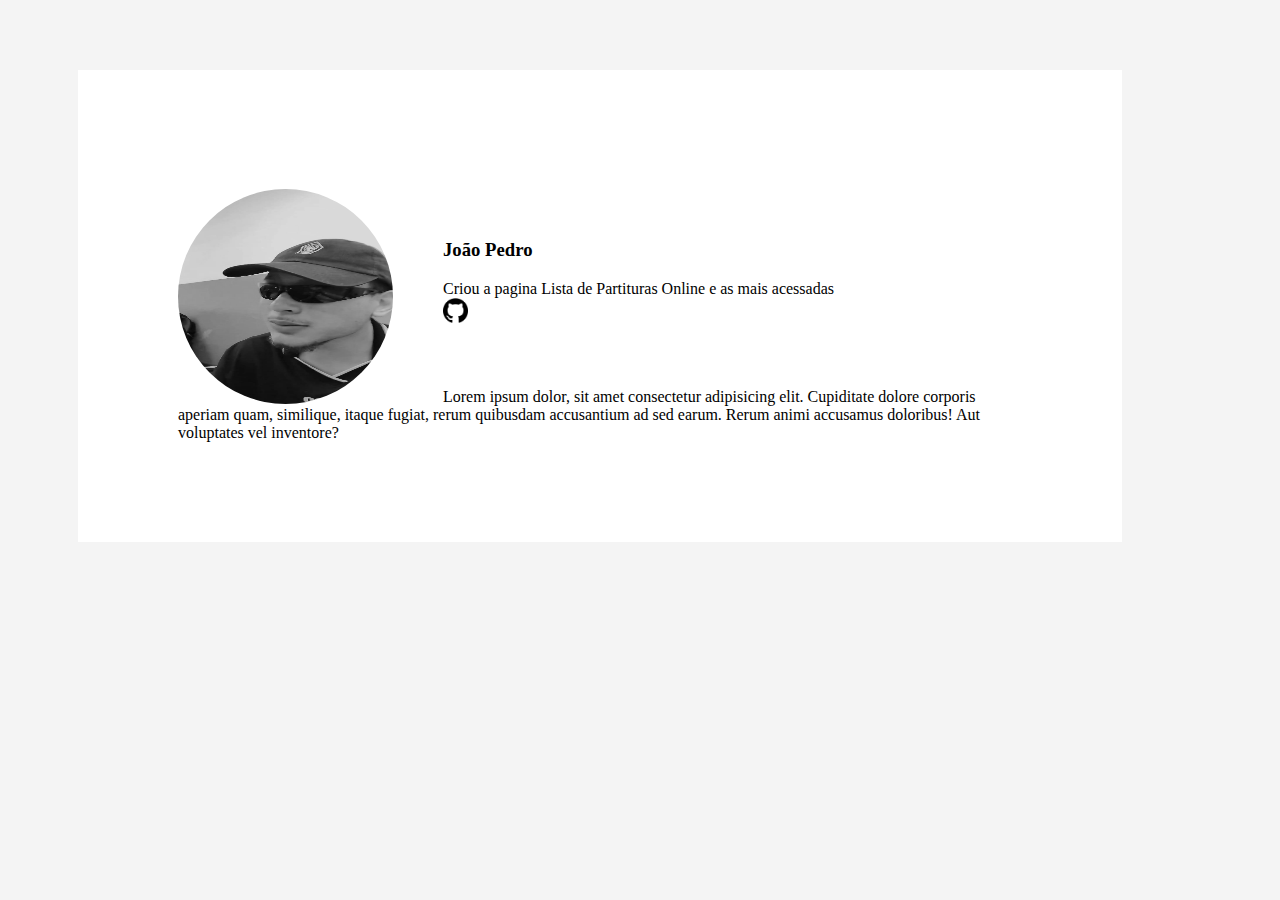
==== 2JoaoP.html @ fcb5af46 "Atualização da página quem-somos e cadastro" ====
<!DOCTYPE html>
<html lang="en">
<head>
    <meta charset="UTF-8">
    <meta name="viewport" content="width=device-width, initial-scale=1.0">
    <title>João Pedro</title>
    <link rel="stylesheet" href="style-quemsomos.css">
</head>
<body>  
    <div class="JPConteudo">
        <div class="JPTudo2"> 
            <img src="1JPimg.jpeg" alt="imagem-JP" class="imgJP2">
           <div class="textJP2"><h3>João Pedro</h3></div> <br>
           <font>Criou a pagina Lista de Partituras Online e as mais acessadas</font> <br>
           <a href="https://github.com/xjoaopedrox" target="_blank"><img src="1githublogo.png" alt="logogithub" class="github"></a>
            <br><br><br><br><br>
           <div class="biografia">Lorem ipsum dolor, sit amet consectetur adipisicing elit. Cupiditate dolore corporis aperiam quam, similique, itaque fugiat, rerum quibusdam accusantium ad sed earum. Rerum animi accusamus doloribus! Aut voluptates vel inventore?</div>
        </div>
    </div>
</body>
</html>
---- style-quemsomos.css ----
body {
    font-family: cursive;
    justify-content: space-around;
    align-items: center;
    background-color: #f4f4f4;
}

.logo {
    width: 90px;
    height: 50px;
    justify-content: flex-start;
    align-items: flex-start;
    text-align: left;
}

.Imagens-textos {
    filter: grayscale(1);
    justify-content: space-around;
    align-items: center;
    text-align: center;
    display: inline-flex;
    margin: 50px;
    
}

.Raphael {
    margin: 50px;
}
.JPTudo {
    margin: 50px;
}
.SamTudo {
    margin: 50px;
}

* {
    text-decoration: none;
}
.imgrapha {
    border-radius: 50%;
    width: 200px;
    height: 200px;
    filter: grayscale(1);
    
}

.imgJP {
    border-radius: 50%;
    width: 200px;
    height: 200px;
    filter: grayscale(1);
}

.imgSam {
    border-radius: 50%;
    width: 200px;
    height: 200px;
    filter: grayscale(1);
}

.tudo-conteudo {
    align-items: center;
    text-align: center;  
    padding: 67px;
  
}

.JPConteudo {
    padding: 100px;
    margin: 70px;
    overflow: hidden;
    background-color: white;
    margin-right: 150px;
}

.imgJP2 {
    border-radius: 50%;
    width: 215px;
    height: 215px;
    filter: grayscale(1);
}

.JPConteudo img {
    float: left;
    margin-right: 50px;
}

.JPConteudo h3 {
    display: block;
    padding-top: 50px;
    margin-bottom: 1px;
}

.github {
    width: 25px;
    height: 25px;
}
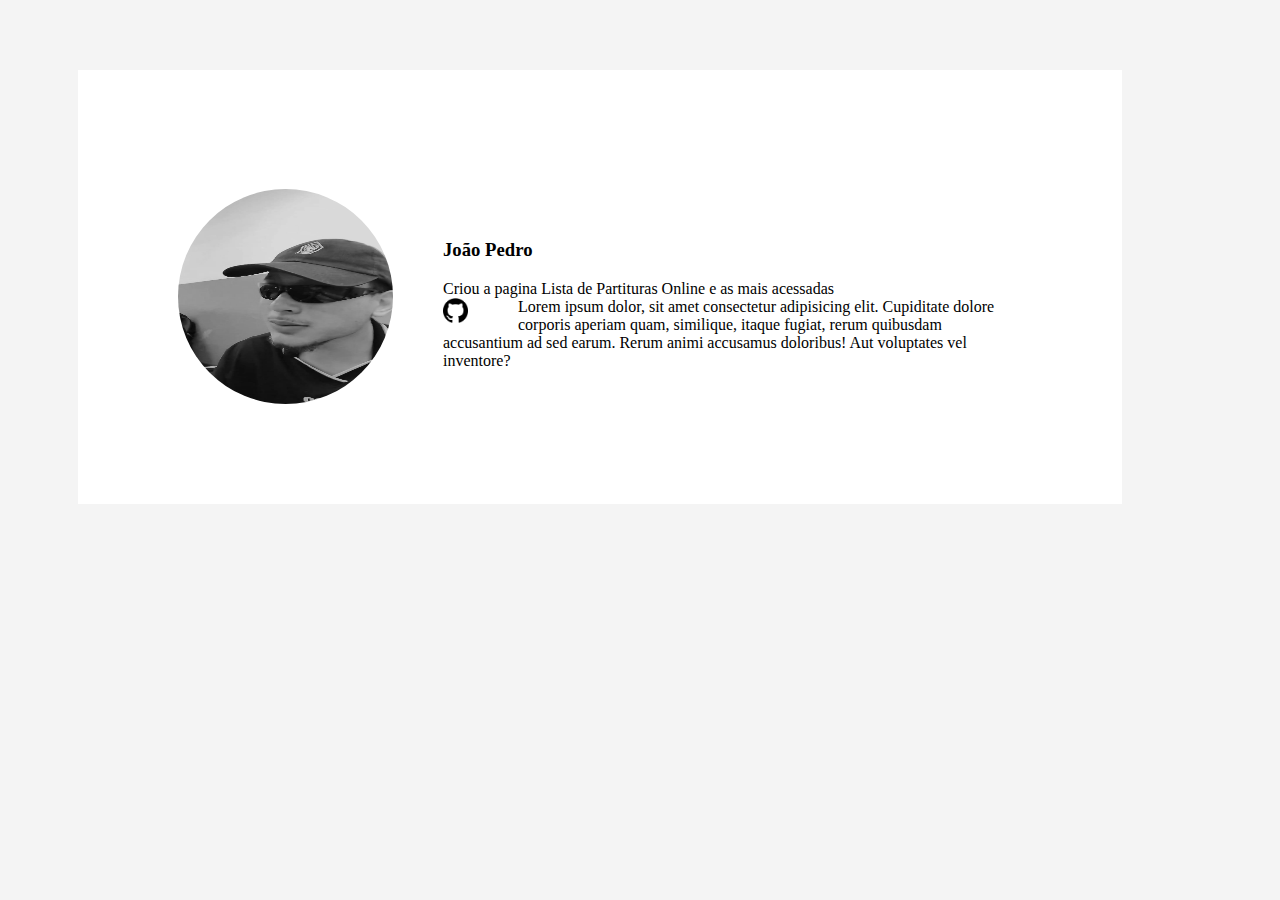
==== commit d3c3a60d: "Ajustes e oraganização das fotos" ====
--- a/2JoaoP.html
+++ b/2JoaoP.html
@@ -9,11 +9,11 @@
 <body>  
     <div class="JPConteudo">
         <div class="JPTudo2"> 
-            <img src="1JPimg.jpeg" alt="imagem-JP" class="imgJP2">
+            <img src="fotos/1JPimg.jpeg" alt="imagem-JP" class="imgJP2">
            <div class="textJP2"><h3>João Pedro</h3></div> <br>
            <font>Criou a pagina Lista de Partituras Online e as mais acessadas</font> <br>
-           <a href="https://github.com/xjoaopedrox" target="_blank"><img src="1githublogo.png" alt="logogithub" class="github"></a>
-            <br><br><br><br><br>
+           <a href="https://github.com/xjoaopedrox" target="_blank"><img src="fotos/1githublogo.png" alt="logogithub" class="github"></a>
+            
            <div class="biografia">Lorem ipsum dolor, sit amet consectetur adipisicing elit. Cupiditate dolore corporis aperiam quam, similique, itaque fugiat, rerum quibusdam accusantium ad sed earum. Rerum animi accusamus doloribus! Aut voluptates vel inventore?</div>
         </div>
     </div>
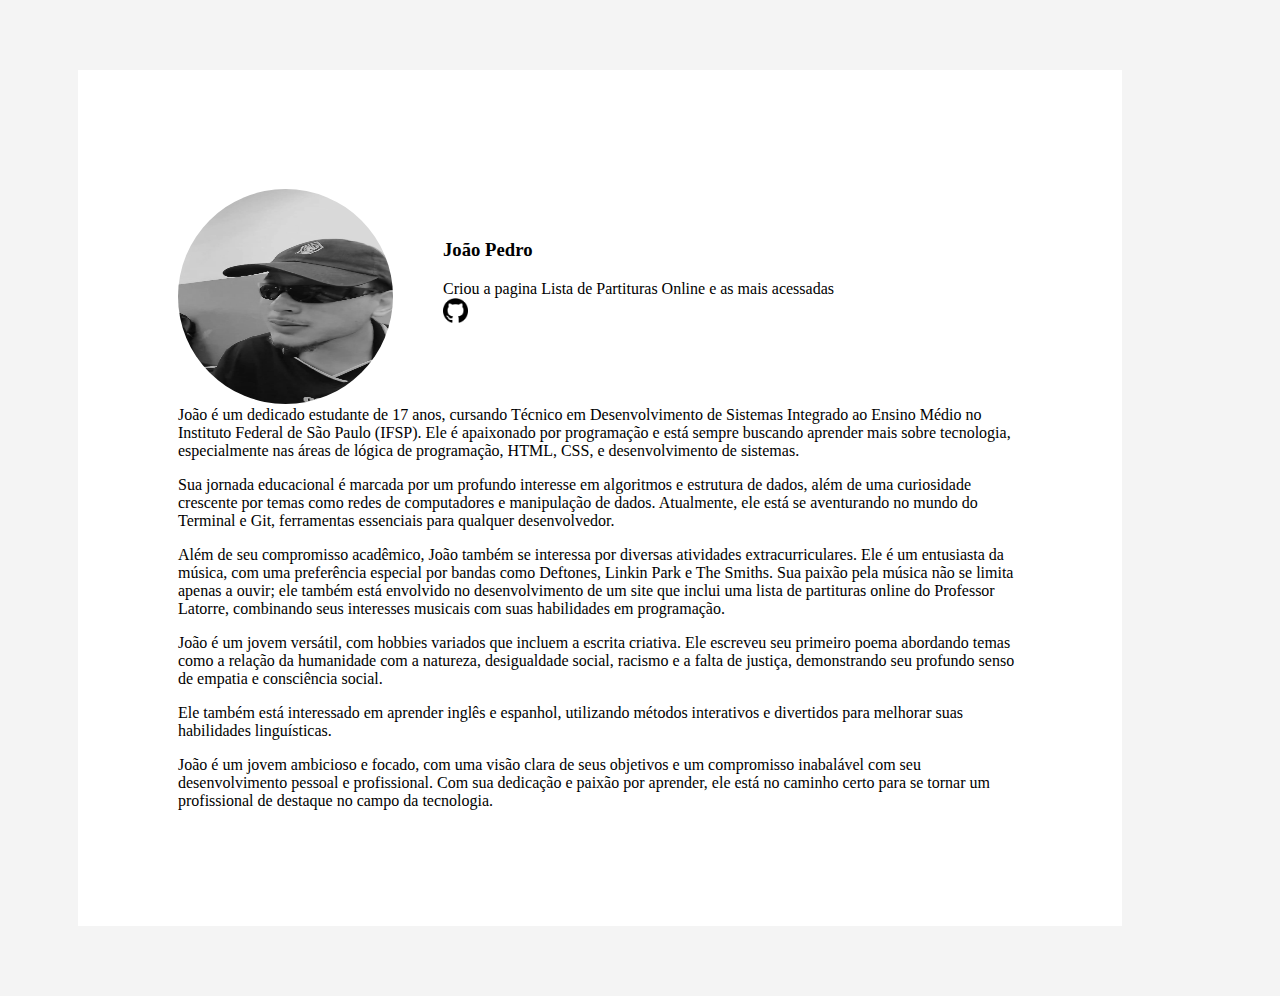
==== commit 828427d3: "Pequenos ajustes e atualização pagina JP" ====
--- a/2JoaoP.html
+++ b/2JoaoP.html
@@ -11,10 +11,20 @@
         <div class="JPTudo2"> 
             <img src="fotos/1JPimg.jpeg" alt="imagem-JP" class="imgJP2">
            <div class="textJP2"><h3>João Pedro</h3></div> <br>
-           <font>Criou a pagina Lista de Partituras Online e as mais acessadas</font> <br>
-           <a href="https://github.com/xjoaopedrox" target="_blank"><img src="fotos/1githublogo.png" alt="logogithub" class="github"></a>
+           <font>Criou a pagina Lista de Partituras Online e as mais acessadas</font> <br> 
+           <a href="https://github.com/xjoaopedrox" target="_blank"><img src="fotos/1githublogo.png" alt="logogithub" class="github"></a><br><br><br><br><br><br>
             
-           <div class="biografia">Lorem ipsum dolor, sit amet consectetur adipisicing elit. Cupiditate dolore corporis aperiam quam, similique, itaque fugiat, rerum quibusdam accusantium ad sed earum. Rerum animi accusamus doloribus! Aut voluptates vel inventore?</div>
+           <div class="biografia">João é um dedicado estudante de 17 anos, cursando Técnico em Desenvolvimento de Sistemas Integrado ao Ensino Médio no Instituto Federal de São Paulo (IFSP). Ele é apaixonado por programação e está sempre buscando aprender mais sobre tecnologia, especialmente nas áreas de lógica de programação, HTML, CSS, e desenvolvimento de sistemas. <p>
+
+            Sua jornada educacional é marcada por um profundo interesse em algoritmos e estrutura de dados, além de uma curiosidade crescente por temas como redes de computadores e manipulação de dados. Atualmente, ele está se aventurando no mundo do Terminal e Git, ferramentas essenciais para qualquer desenvolvedor.</p><p>
+            
+            Além de seu compromisso acadêmico, João também se interessa por diversas atividades extracurriculares. Ele é um entusiasta da música, com uma preferência especial por bandas como Deftones, Linkin Park e The Smiths. Sua paixão pela música não se limita apenas a ouvir; ele também está envolvido no desenvolvimento de um site que inclui uma lista de partituras online do Professor Latorre, combinando seus interesses musicais com suas habilidades em programação.</p> <p>
+            
+            João é um jovem versátil, com hobbies variados que incluem a escrita criativa. Ele escreveu seu primeiro poema abordando temas como a relação da humanidade com a natureza, desigualdade social, racismo e a falta de justiça, demonstrando seu profundo senso de empatia e consciência social.</p> <p>
+            
+            Ele também está interessado em aprender inglês e espanhol, utilizando métodos interativos e divertidos para melhorar suas habilidades linguísticas.</p> <p>
+            
+            João é um jovem ambicioso e focado, com uma visão clara de seus objetivos e um compromisso inabalável com seu desenvolvimento pessoal e profissional. Com sua dedicação e paixão por aprender, ele está no caminho certo para se tornar um profissional de destaque no campo da tecnologia.</p></div>
         </div>
     </div>
 </body>
--- a/style-quemsomos.css
+++ b/style-quemsomos.css
@@ -13,14 +13,17 @@
     text-align: left;
 }
 
-.Imagens-textos {
+.Imagens-textos{
     filter: grayscale(1);
-    justify-content: space-around;
+    justify-content: space-between;
     align-items: center;
     text-align: center;
     display: inline-flex;
     margin: 50px;
-    
+}
+
+.Imagens-textos img {
+    display: inline-block;
 }
 
 .Raphael {
@@ -31,6 +34,10 @@
 }
 .SamTudo {
     margin: 50px;
+}
+
+a:hover{
+    text-decoration: underline;
 }
 
 * {
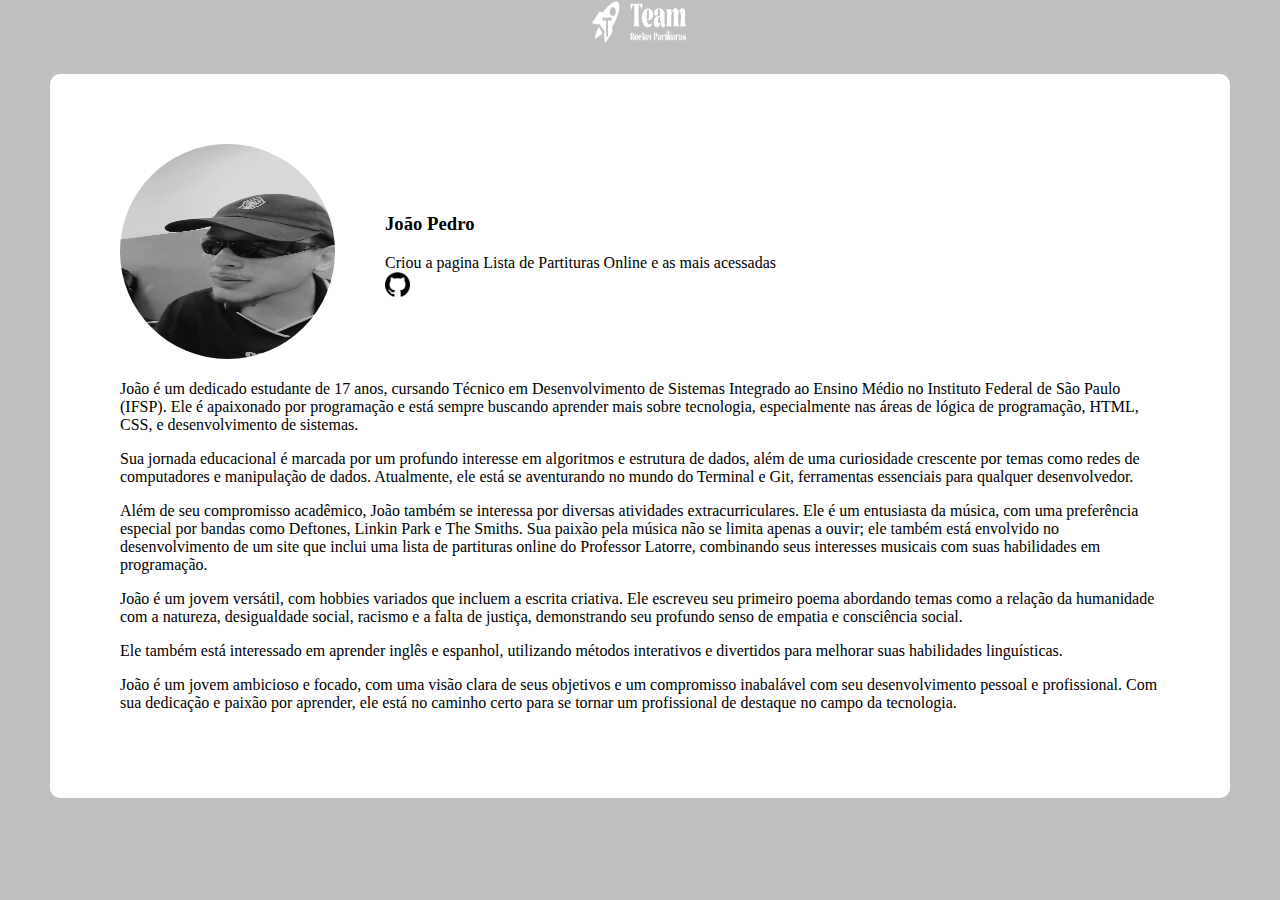
==== commit 3395acf1: "Ajustes Quem-somos" ====
--- a/2JoaoP.html
+++ b/2JoaoP.html
@@ -4,15 +4,15 @@
     <meta charset="UTF-8">
     <meta name="viewport" content="width=device-width, initial-scale=1.0">
     <title>João Pedro</title>
-    <link rel="stylesheet" href="style-quemsomos.css">
+    <link rel="stylesheet" href="src/style/style-quemsomos.css">
 </head>
-<body>  
-    <div class="JPConteudo">
+<body> 
+    <div id="logo"><img src="src/imagens/logo-sem-fundo.png" alt="" width="100px" height="50px"></div>    <div class="JPConteudo">
         <div class="JPTudo2"> 
-            <img src="fotos/1JPimg.jpeg" alt="imagem-JP" class="imgJP2">
+            <img src="src/imagens/1JPimg.jpeg" alt="imagem-JP" class="imgJP2">
            <div class="textJP2"><h3>João Pedro</h3></div> <br>
            <font>Criou a pagina Lista de Partituras Online e as mais acessadas</font> <br> 
-           <a href="https://github.com/xjoaopedrox" target="_blank"><img src="fotos/1githublogo.png" alt="logogithub" class="github"></a><br><br><br><br><br><br>
+           <a href="https://github.com/xjoaopedrox" target="_blank"><img src="src/imagens/1githublogo.png" alt="logogithub" class="github"></a><br><br><br><br><br><br>
             
            <div class="biografia">João é um dedicado estudante de 17 anos, cursando Técnico em Desenvolvimento de Sistemas Integrado ao Ensino Médio no Instituto Federal de São Paulo (IFSP). Ele é apaixonado por programação e está sempre buscando aprender mais sobre tecnologia, especialmente nas áreas de lógica de programação, HTML, CSS, e desenvolvimento de sistemas. <p>
 
--- a/src/style/style-quemsomos.css
+++ b/src/style/style-quemsomos.css
@@ -0,0 +1,123 @@
+body {
+    font-family: cursive;
+    background-color: #bfbfbf;
+    margin: 0px;
+    display: flex;
+    flex-direction: column;
+}
+
+.logo {
+    width: 100px;
+    height: 50px;
+    justify-content: flex-start;
+    align-items: flex-start;
+}
+
+.Imagens-textos{
+    filter: grayscale(1);
+    justify-content: space-around;
+    align-items: center;
+    text-align: center;
+    display: flex;
+    flex-wrap: wrap;
+}
+
+.Imagens-textos img {
+    justify-content: center;
+    align-items: center;
+    padding: 10px;
+}
+
+.imgVal{
+    border-radius: 50%;
+    width: 200px;
+    height: 200px;
+    filter: grayscale(1);
+}
+
+a:hover{
+    text-decoration: underline;
+}
+
+* {
+    text-decoration: none;
+}
+.imgrapha {
+    border-radius: 50%;
+    width: 200px;
+    height: 200px;
+    filter: grayscale(1);
+    
+}
+
+.imgJP {
+    border-radius: 50%;
+    width: 200px;
+    height: 200px;
+    filter: grayscale(1);
+}
+
+.imgSam {
+    border-radius: 50%;
+    width: 200px;
+    height: 200px;
+    filter: grayscale(1);
+}
+
+.tudo-conteudo {
+    align-items: center;
+    text-align: center;  
+    margin: 50px;
+    margin-top: 20px;
+    padding-bottom: 100px;
+    padding-top: 50px;
+    background-color: white;
+    border-radius: 10px;
+}
+
+.JPConteudo {
+    display: flex;
+    justify-content: center;
+    align-items: center;
+    padding: 70px;
+    margin: 50px;
+    margin-top: 20px;
+    border-radius: 10px;
+    overflow: hidden;
+    background-color: white;
+}
+
+.imgJP2 {
+    border-radius: 50%;
+    width: 215px;
+    height: 215px;
+    filter: grayscale(1);
+}
+
+.JPConteudo img {
+    float: left;
+    margin-right: 50px;
+}
+
+.JPConteudo h3 {
+    display: block;
+    padding-top: 50px;
+    margin-bottom: 1px;
+}
+
+.github {
+    width: 25px;
+    height: 25px;
+}
+
+.Imagens-textos div *{
+    text-align: center;
+}
+
+.logo2{
+    text-align: center;
+}
+
+#logo{
+    text-align: center;
+}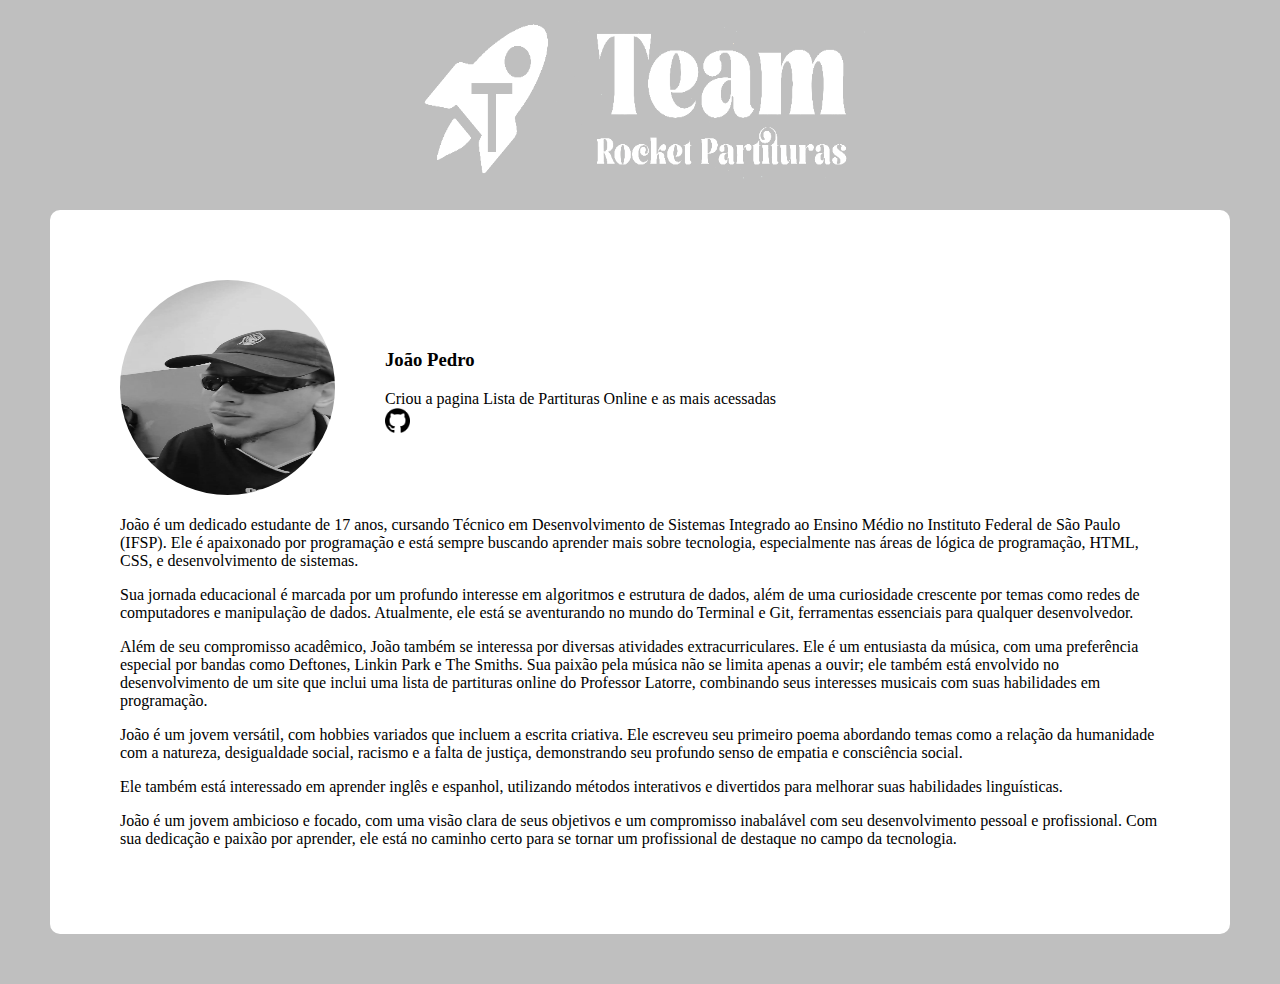
==== commit 6343976a: "final changes on quem somos and background image" ====
--- a/2JoaoP.html
+++ b/2JoaoP.html
@@ -5,11 +5,13 @@
     <meta name="viewport" content="width=device-width, initial-scale=1.0">
     <title>João Pedro</title>
     <link rel="stylesheet" href="src/style/style-quemsomos.css">
+    <link rel="shortcut icon" href="src/imagens/logobranca.ico" type="image/x-icon">
 </head>
 <body> 
-    <div id="logo"><img src="src/imagens/logo-sem-fundo.png" alt="" width="100px" height="50px"></div>    <div class="JPConteudo">
+    <a href="index.html" class="logo"><img src="src/imagens/logo-sem-fundo.png" alt="logo" class="logo"></a>
+    <div class="JPConteudo">
         <div class="JPTudo2"> 
-            <img src="src/imagens/1JPimg.jpeg" alt="imagem-JP" class="imgJP2">
+            <a href="quem-somos.html"><img src="src/imagens/1JPimg.jpeg" alt="imagem-JP" class="imgJP2"></a>
            <div class="textJP2"><h3>João Pedro</h3></div> <br>
            <font>Criou a pagina Lista de Partituras Online e as mais acessadas</font> <br> 
            <a href="https://github.com/xjoaopedrox" target="_blank"><img src="src/imagens/1githublogo.png" alt="logogithub" class="github"></a><br><br><br><br><br><br>
--- a/src/style/style-quemsomos.css
+++ b/src/style/style-quemsomos.css
@@ -7,8 +7,10 @@
 }
 
 .logo {
-    width: 100px;
-    height: 50px;
+    padding-top: 10px;
+    margin: auto;
+    width: 450px;
+    height: 180px;
     justify-content: flex-start;
     align-items: flex-start;
 }
